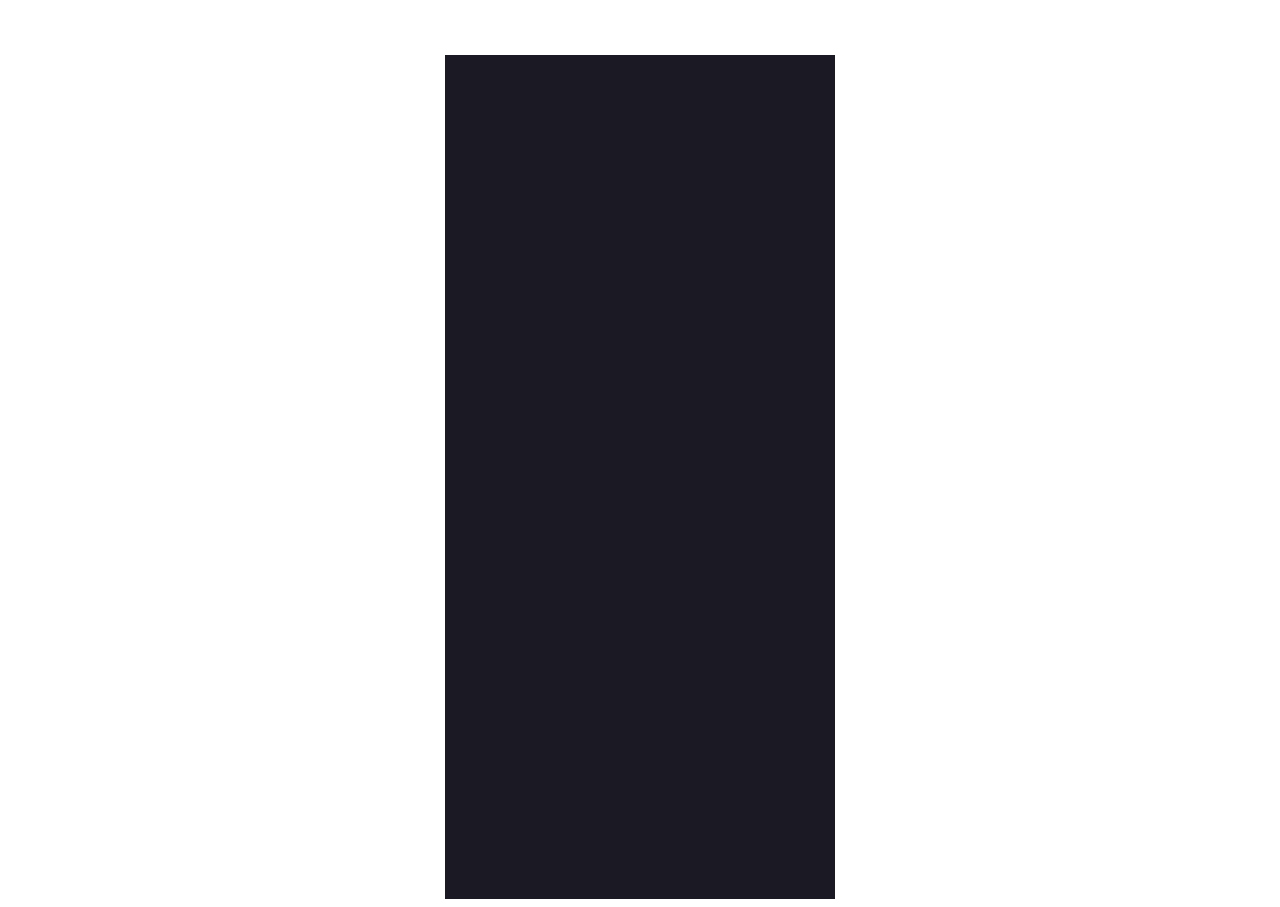
==== champions/index.html @ 1fde59d0 "INIT: champions" ====
<!DOCTYPE html>
<html>
    <head>
        <meta charset="utf-8">
        <meta name="viewport" content="width=device-width, initial-scale=1.0">
        <title>We are the champions</title>
        <link rel="stylesheet" href="styles.css">
    </head>

    <body>
        <main>
            
        </main>
        <script src="script.js"></script>
    </body>
</html>
---- champions/styles.css ----
:root{
    --bgcolor: #1B1924;
}

body{
    display: flex;
    justify-content: center;
    align-items: center;
    margin-top: 55px;
}

main{
    height: 844px;
    width: 390px;
    background-color: var(--bgcolor);
}
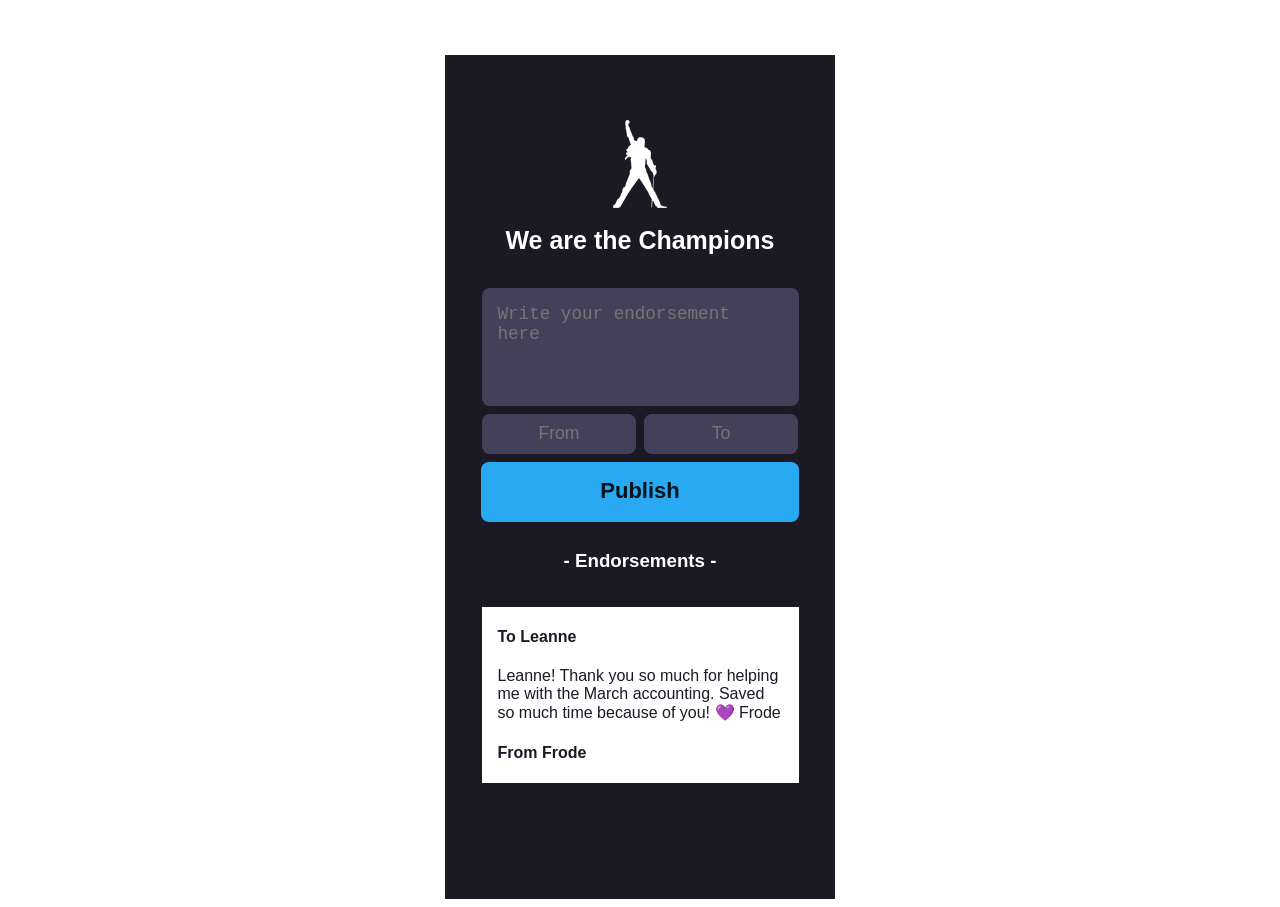
==== commit 4d2ebd79: "champions:Done:" ====
--- a/champions/index.html
+++ b/champions/index.html
@@ -9,7 +9,28 @@
 
     <body>
         <main>
-            
+            <div class="header">
+                <img src="img/Freddie.png" alt="Freddie Mercury">
+                <h1>We are the Champions</h1>
+            </div>
+            <section class="input">
+                <form>
+                    <textarea required id="text" placeholder="Write your endorsement here"></textarea>
+                    <div id="persons">
+                        <input required id="from" type="text" placeholder="From">
+                        <input required id="to" type="text" placeholder="To">
+                    </div>
+                    <div id="publish" onclick="publish()"> Publish</div>
+                </form>
+            </section>
+            <section id="endorsements">
+                <h3>- Endorsements -</h3>
+                <div class="item">
+                    <h4>To Leanne</h4>
+                    Leanne! Thank you so much for helping me with the March accounting. Saved so much time because of you! 💜 Frode
+                    <h4>From Frode</h4>
+                </div>
+            </section>
         </main>
         <script src="script.js"></script>
     </body>
--- a/champions/styles.css
+++ b/champions/styles.css
@@ -1,5 +1,7 @@
 :root{
     --bgcolor: #1B1924;
+    font-family: 'Roboto', sans-serif;
+    color: white;
 }
 
 body{
@@ -10,7 +12,102 @@
 }
 
 main{
-    height: 844px;
+    min-height: 844px;
     width: 390px;
     background-color: var(--bgcolor);
+}
+.header{
+    margin: 4rem 0 1rem 0;
+    display: flex;
+    flex-direction: column;
+    /* justify-content: center; */
+    align-items: center;
+}
+.header img{
+    width: 90px;
+    height: 90px;
+}
+.header h1{
+    font-size: 25px;
+}
+
+section{
+    margin: 10px auto;
+    /* background-color: gray; */
+    /* height: 100px; */
+    width: 317px;
+}
+.input form{
+    display: flex;
+    flex-direction: column;
+    align-items: center;
+    justify-content: center;
+    gap: 0.5rem;
+}
+#persons{
+    display: flex;
+    gap: 0.5rem;
+    margin: 0;
+    padding: 0;
+}
+#persons input{
+    width: 154px;
+    height: 40px;
+    margin: 0;
+    padding: 0.5rem;
+    border: none;
+    box-sizing: border-box;
+    border-radius: 0.5rem;
+    background-color: #444059;
+    color: #8F8F8F;
+    text-align: center;
+    font-size: 1.1rem;
+}
+textarea{
+    width: 317px;
+    height: 118px;
+    border-radius: 0.5rem;
+    padding: 1rem;
+    box-sizing: border-box;
+    background-color: #444059;
+    color: #8F8F8F;
+    font-size: 1.1rem;
+    border:none;
+    resize: none;
+}
+
+#publish{
+    width: 318px;
+    height: 60px;
+    background-color: #28A9F1;
+    border: none;
+    border-radius: 0.5rem;
+    color: #04131C;
+    font-size: 22px;
+    font-weight: 600;
+    text-align: center;
+    box-sizing: border-box;
+    padding-top: 1rem;
+    cursor: pointer;
+}
+
+button:hover{
+    background-color: #33B5FF;
+}
+
+#endorsements{
+    display: flex;
+    flex-direction: column;
+    justify-content: center;
+    align-items: center; 
+}
+
+.item{
+    height: auto;
+    width: 317px;
+    background-color: #fff;
+    color: #1B1924;
+    padding: 0 1rem;
+    margin: 1rem 0;
+    box-sizing: border-box;
 }
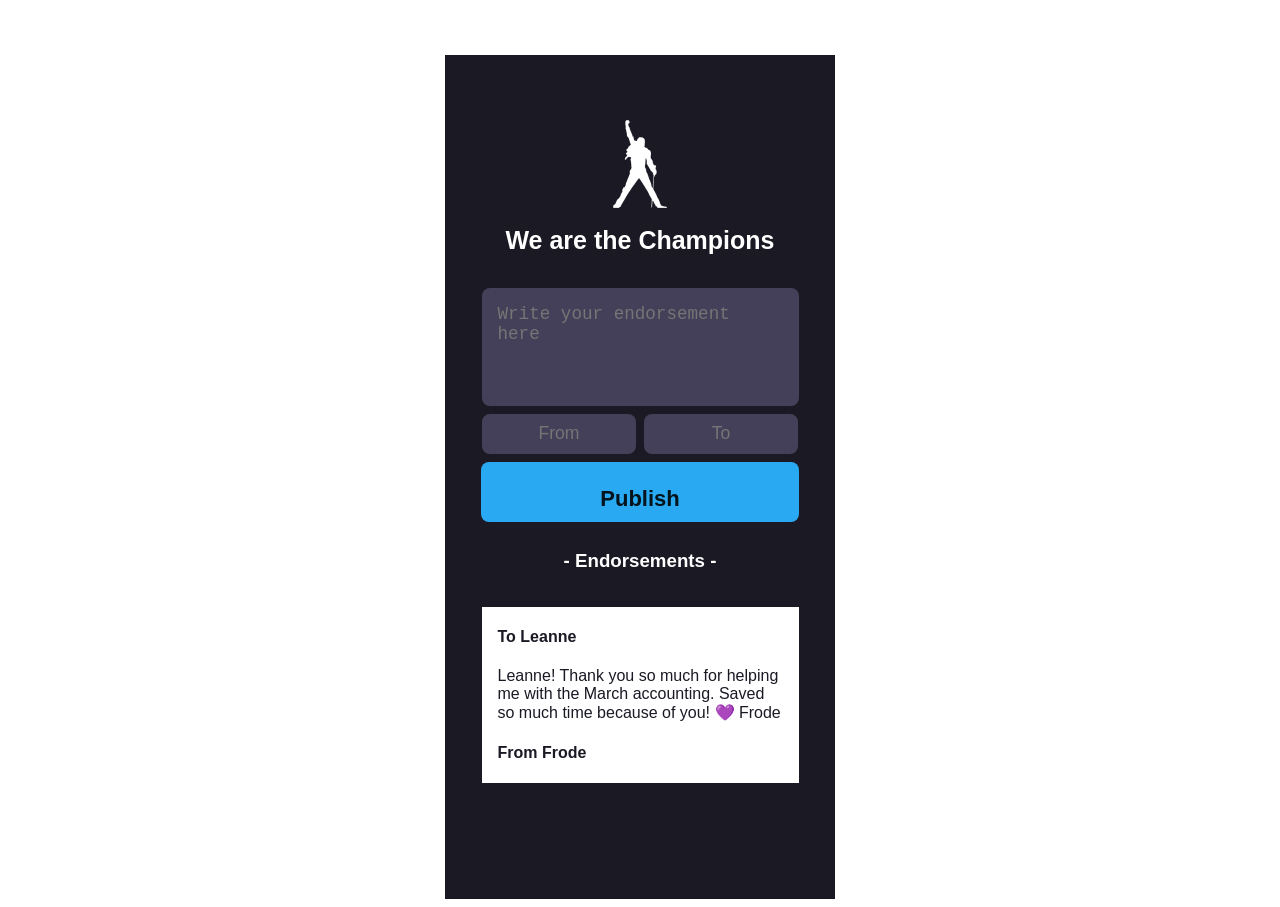
==== commit 4ea00489: "update champions" ====
--- a/champions/index.html
+++ b/champions/index.html
@@ -20,7 +20,7 @@
                         <input required id="from" type="text" placeholder="From">
                         <input required id="to" type="text" placeholder="To">
                     </div>
-                    <div id="publish" onclick="publish()"> Publish</div>
+                    <button id="publish"> Publish</button>
                 </form>
             </section>
             <section id="endorsements">
